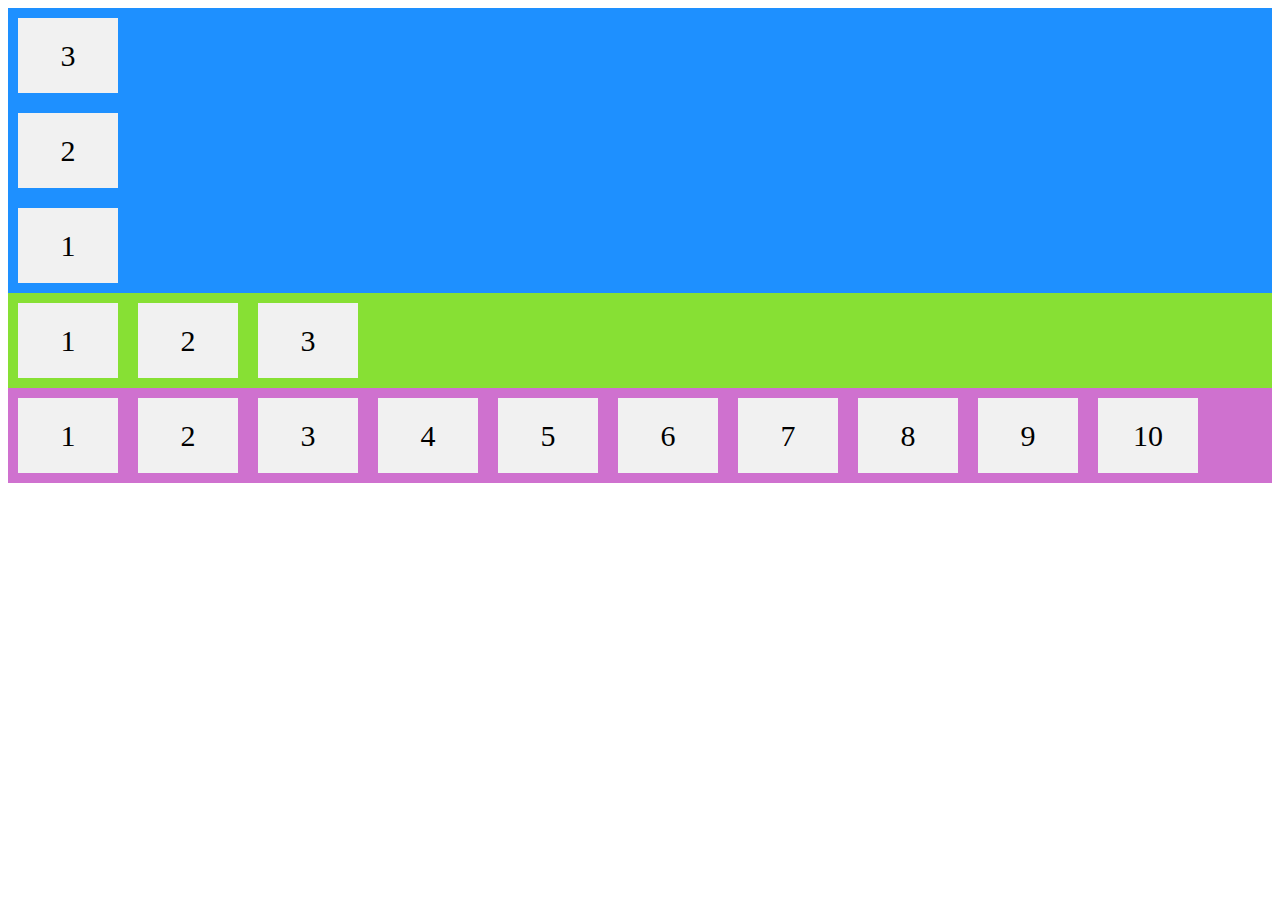
==== index.html @ bbf6e541 "flex-flow property" ====
<!DOCTYPE html>
<html lang="en">
  <head>
    <meta charset="UTF-8" />
    <meta http-equiv="X-UA-Compatible" content="IE=edge" />
    <meta name="viewport" content="width=device-width, initial-scale=1.0" />
    <style>
            .flex-container {
                display: flex;
                flex-direction: column-reverse;
                background-color: DodgerBlue;
            }
            .flex-container > div {
                background-color: #f1f1f1;
      width: 100px;
      margin: 10px;
      text-align: center;
      line-height: 75px;
      font-size: 30px;
            }
            .flex {
                display: flex;
                flex-wrap: wrap-reverse;
                background-color: rgb(135, 224, 52);
            }
            .flex > div {
                background-color: #f1f1f1;
      width: 100px;
      margin: 10px;
      text-align: center;
      line-height: 75px;
      font-size: 30px;
            }
            .flex1 {
                display: flex;
                flex-flow: wrap row;
                background-color: rgb(207, 113, 207);
            }
            .flex1 > div {
                background-color: #f1f1f1;
      width: 100px;
      margin: 10px;
      text-align: center;
      line-height: 75px;
      font-size: 30px;
            }
    </style>
  </head>
  <body>
    <div class="flex-container">
      <div>1</div>
      <div>2</div>
      <div>3</div>
    </div>

    <div class="flex">
      <div>1</div>
      <div>2</div>
      <div>3</div>
    </div>
    <div class="flex1">
        <div>1</div>
        <div>2</div>
        <div>3</div>
        <div>4</div>
        <div>5</div>
        <div>6</div>
        <div>7</div>
        <div>8</div>
        <div>9</div>
        <div>10</div>
      </div>
  </body>
</html>
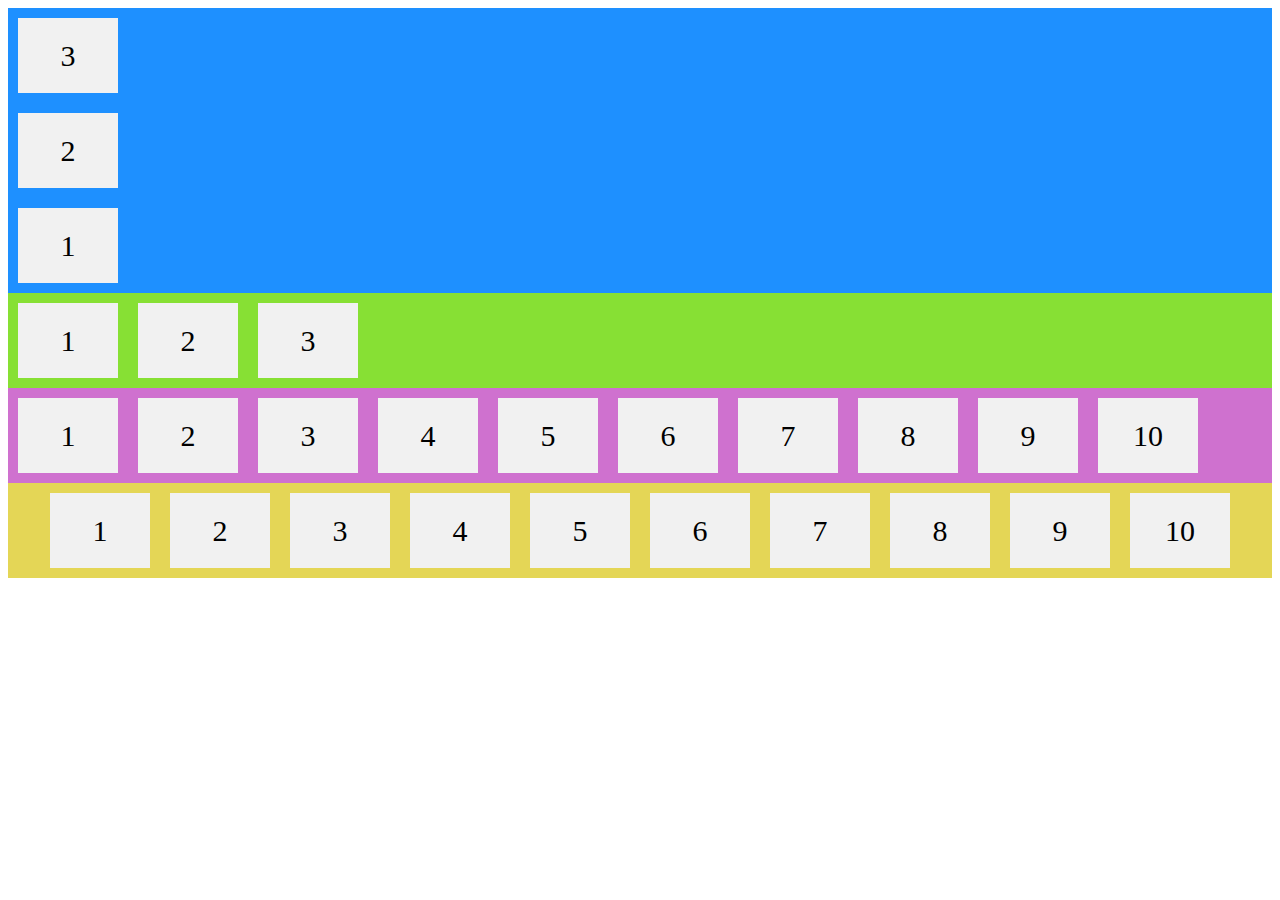
==== commit 2c0ff526: "justify-content" ====
--- a/index.html
+++ b/index.html
@@ -5,47 +5,69 @@
     <meta http-equiv="X-UA-Compatible" content="IE=edge" />
     <meta name="viewport" content="width=device-width, initial-scale=1.0" />
     <style>
-            .flex-container {
-                display: flex;
-                flex-direction: column-reverse;
-                background-color: DodgerBlue;
-            }
-            .flex-container > div {
-                background-color: #f1f1f1;
-      width: 100px;
-      margin: 10px;
-      text-align: center;
-      line-height: 75px;
-      font-size: 30px;
-            }
-            .flex {
-                display: flex;
-                flex-wrap: wrap-reverse;
-                background-color: rgb(135, 224, 52);
-            }
-            .flex > div {
-                background-color: #f1f1f1;
-      width: 100px;
-      margin: 10px;
-      text-align: center;
-      line-height: 75px;
-      font-size: 30px;
-            }
-            .flex1 {
-                display: flex;
-                flex-flow: wrap row;
-                background-color: rgb(207, 113, 207);
-            }
-            .flex1 > div {
-                background-color: #f1f1f1;
-      width: 100px;
-      margin: 10px;
-      text-align: center;
-      line-height: 75px;
-      font-size: 30px;
-            }
+      .flex-container {
+          display: flex;
+          flex-direction: column-reverse;
+          background-color: DodgerBlue;
+      }
+
+      .flex-container>div {
+          background-color: #f1f1f1;
+          width: 100px;
+          margin: 10px;
+          text-align: center;
+          line-height: 75px;
+          font-size: 30px;
+      }
+
+      .flex {
+          display: flex;
+          flex-wrap: wrap-reverse;
+          background-color: rgb(135, 224, 52);
+      }
+
+      .flex>div {
+          background-color: #f1f1f1;
+          width: 100px;
+          margin: 10px;
+          text-align: center;
+          line-height: 75px;
+          font-size: 30px;
+      }
+
+      .flex1 {
+          display: flex;
+          flex-flow: wrap row;
+          background-color: rgb(207, 113, 207);
+      }
+
+      .flex1>div {
+          background-color: #f1f1f1;
+          width: 100px;
+          margin: 10px;
+          text-align: center;
+          line-height: 75px;
+          font-size: 30px;
+      }
+
+      .flex2 {
+          display: flex;
+          flex-flow: wrap row;
+          justify-content: center;
+          background-color: rgb(228, 214, 86);
+      }
+
+      .flex2>div {
+          background-color: #f1f1f1;
+          width: 100px;
+          margin: 10px;
+          text-align: center;
+          line-height: 75px;
+          font-size: 30px;
+      }
     </style>
   </head>
+
   <body>
     <div class="flex-container">
       <div>1</div>
@@ -59,16 +81,28 @@
       <div>3</div>
     </div>
     <div class="flex1">
-        <div>1</div>
-        <div>2</div>
-        <div>3</div>
-        <div>4</div>
-        <div>5</div>
-        <div>6</div>
-        <div>7</div>
-        <div>8</div>
-        <div>9</div>
-        <div>10</div>
-      </div>
+      <div>1</div>
+      <div>2</div>
+      <div>3</div>
+      <div>4</div>
+      <div>5</div>
+      <div>6</div>
+      <div>7</div>
+      <div>8</div>
+      <div>9</div>
+      <div>10</div>
+    </div>
+    <div class="flex2">
+      <div>1</div>
+      <div>2</div>
+      <div>3</div>
+      <div>4</div>
+      <div>5</div>
+      <div>6</div>
+      <div>7</div>
+      <div>8</div>
+      <div>9</div>
+      <div>10</div>
+    </div>
   </body>
 </html>
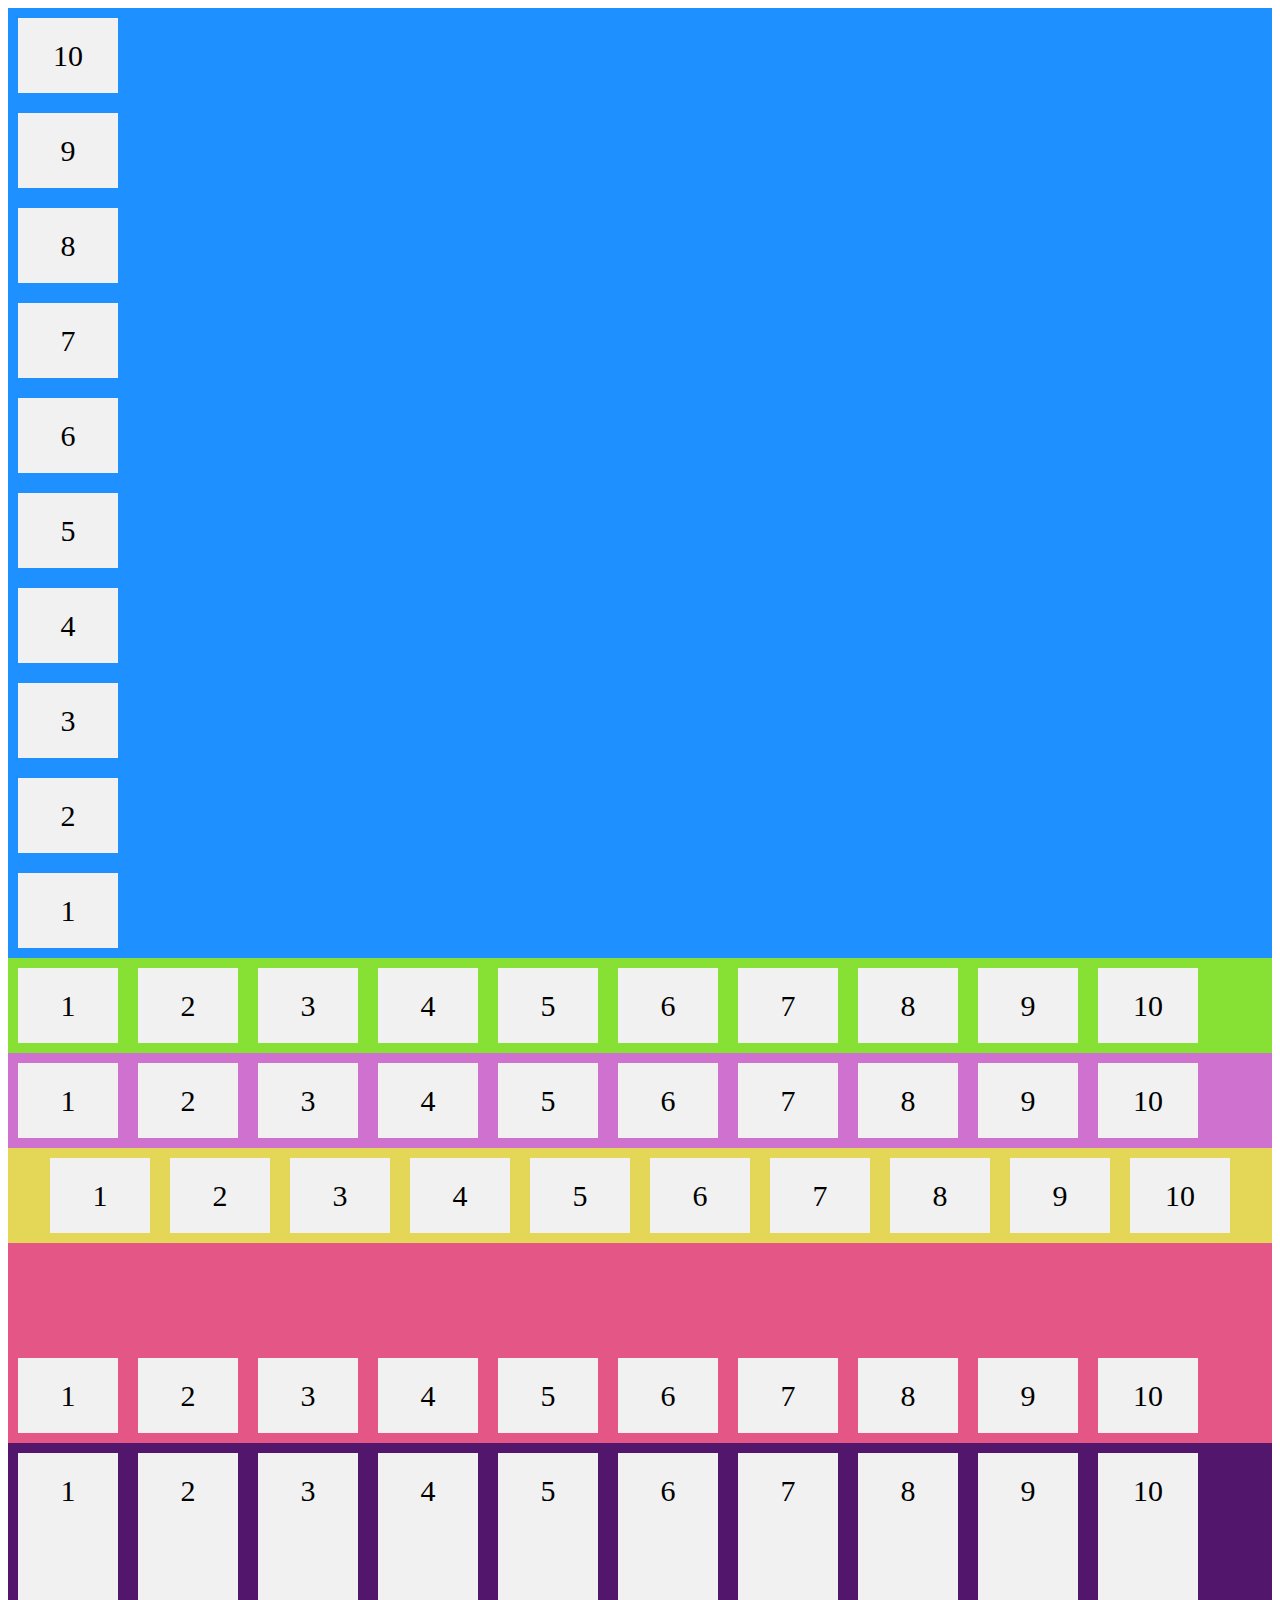
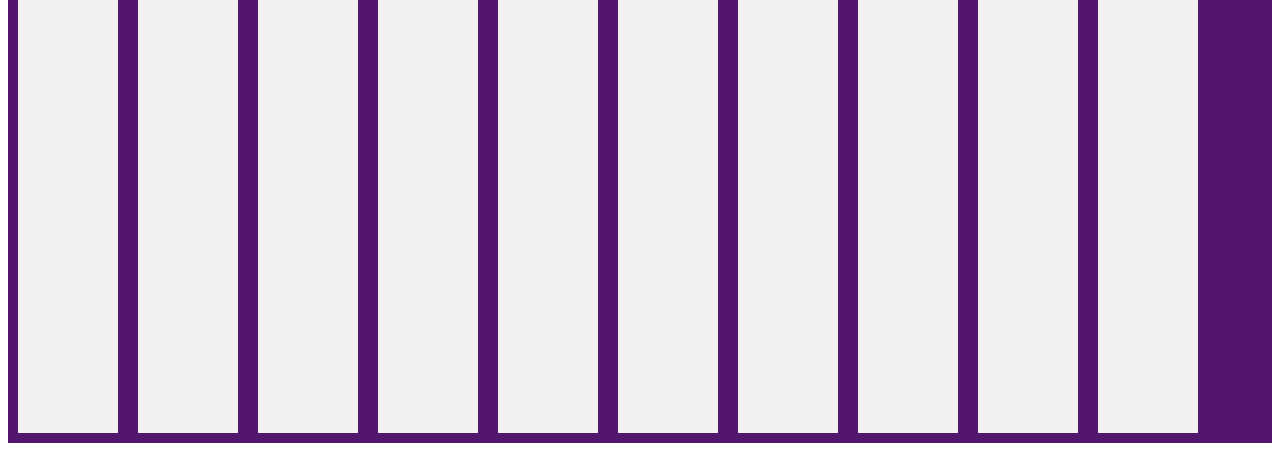
==== commit 9b642bcb: "stretch in flex4" ====
--- a/index.html
+++ b/index.html
@@ -52,12 +52,42 @@
 
       .flex2 {
           display: flex;
-          flex-flow: wrap row;
           justify-content: center;
           background-color: rgb(228, 214, 86);
       }
 
       .flex2>div {
+          background-color: #f1f1f1;
+          width: 100px;
+          margin: 10px;
+          text-align: center;
+          line-height: 75px;
+          font-size: 30px;
+      }
+
+      .flex3 {
+          display: flex;
+          height: 200px;
+          align-items: flex-end;
+          background-color: rgb(228, 86, 133);
+      }
+
+      .flex3>div {
+          background-color: #f1f1f1;
+          width: 100px;
+          margin: 10px;
+          text-align: center;
+          line-height: 75px;
+          font-size: 30px;
+      }
+      .flex4 {
+          display: flex;
+          height: 600px;
+          align-content: stretch;
+          background-color: rgb(82, 23, 109);
+      }
+
+      .flex4>div {
           background-color: #f1f1f1;
           width: 100px;
           margin: 10px;
@@ -73,12 +103,26 @@
       <div>1</div>
       <div>2</div>
       <div>3</div>
+      <div>4</div>
+      <div>5</div>
+      <div>6</div>
+      <div>7</div>
+      <div>8</div>
+      <div>9</div>
+      <div>10</div>
     </div>
 
     <div class="flex">
       <div>1</div>
       <div>2</div>
       <div>3</div>
+      <div>4</div>
+      <div>5</div>
+      <div>6</div>
+      <div>7</div>
+      <div>8</div>
+      <div>9</div>
+      <div>10</div>
     </div>
     <div class="flex1">
       <div>1</div>
@@ -104,5 +148,29 @@
       <div>9</div>
       <div>10</div>
     </div>
+    <div class="flex3">
+      <div>1</div>
+      <div>2</div>
+      <div>3</div>
+      <div>4</div>
+      <div>5</div>
+      <div>6</div>
+      <div>7</div>
+      <div>8</div>
+      <div>9</div>
+      <div>10</div>
+    </div>
+    <div class="flex4">
+      <div>1</div>
+      <div>2</div>
+      <div>3</div>
+      <div>4</div>
+      <div>5</div>
+      <div>6</div>
+      <div>7</div>
+      <div>8</div>
+      <div>9</div>
+      <div>10</div>
+    </div>
   </body>
 </html>
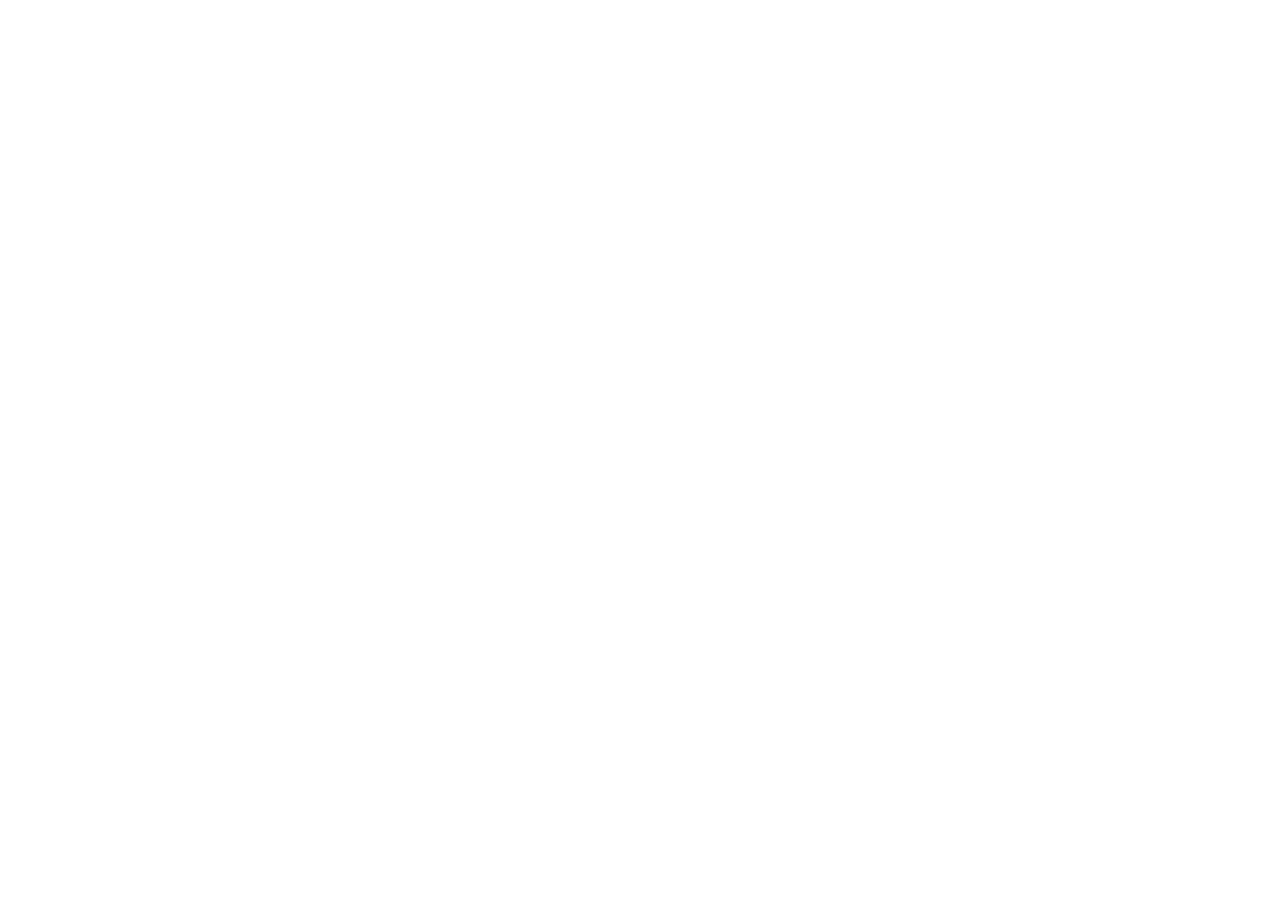
==== commit 21f5063d: "update" ====
--- a/index.html
+++ b/index.html
@@ -1,176 +1,12 @@
 <!DOCTYPE html>
 <html lang="en">
-  <head>
-    <meta charset="UTF-8" />
-    <meta http-equiv="X-UA-Compatible" content="IE=edge" />
-    <meta name="viewport" content="width=device-width, initial-scale=1.0" />
-    <style>
-      .flex-container {
-          display: flex;
-          flex-direction: column-reverse;
-          background-color: DodgerBlue;
-      }
-
-      .flex-container>div {
-          background-color: #f1f1f1;
-          width: 100px;
-          margin: 10px;
-          text-align: center;
-          line-height: 75px;
-          font-size: 30px;
-      }
-
-      .flex {
-          display: flex;
-          flex-wrap: wrap-reverse;
-          background-color: rgb(135, 224, 52);
-      }
-
-      .flex>div {
-          background-color: #f1f1f1;
-          width: 100px;
-          margin: 10px;
-          text-align: center;
-          line-height: 75px;
-          font-size: 30px;
-      }
-
-      .flex1 {
-          display: flex;
-          flex-flow: wrap row;
-          background-color: rgb(207, 113, 207);
-      }
-
-      .flex1>div {
-          background-color: #f1f1f1;
-          width: 100px;
-          margin: 10px;
-          text-align: center;
-          line-height: 75px;
-          font-size: 30px;
-      }
-
-      .flex2 {
-          display: flex;
-          justify-content: center;
-          background-color: rgb(228, 214, 86);
-      }
-
-      .flex2>div {
-          background-color: #f1f1f1;
-          width: 100px;
-          margin: 10px;
-          text-align: center;
-          line-height: 75px;
-          font-size: 30px;
-      }
-
-      .flex3 {
-          display: flex;
-          height: 200px;
-          align-items: flex-end;
-          background-color: rgb(228, 86, 133);
-      }
-
-      .flex3>div {
-          background-color: #f1f1f1;
-          width: 100px;
-          margin: 10px;
-          text-align: center;
-          line-height: 75px;
-          font-size: 30px;
-      }
-      .flex4 {
-          display: flex;
-          height: 600px;
-          align-content: stretch;
-          background-color: rgb(82, 23, 109);
-      }
-
-      .flex4>div {
-          background-color: #f1f1f1;
-          width: 100px;
-          margin: 10px;
-          text-align: center;
-          line-height: 75px;
-          font-size: 30px;
-      }
-    </style>
-  </head>
-
-  <body>
-    <div class="flex-container">
-      <div>1</div>
-      <div>2</div>
-      <div>3</div>
-      <div>4</div>
-      <div>5</div>
-      <div>6</div>
-      <div>7</div>
-      <div>8</div>
-      <div>9</div>
-      <div>10</div>
-    </div>
-
-    <div class="flex">
-      <div>1</div>
-      <div>2</div>
-      <div>3</div>
-      <div>4</div>
-      <div>5</div>
-      <div>6</div>
-      <div>7</div>
-      <div>8</div>
-      <div>9</div>
-      <div>10</div>
-    </div>
-    <div class="flex1">
-      <div>1</div>
-      <div>2</div>
-      <div>3</div>
-      <div>4</div>
-      <div>5</div>
-      <div>6</div>
-      <div>7</div>
-      <div>8</div>
-      <div>9</div>
-      <div>10</div>
-    </div>
-    <div class="flex2">
-      <div>1</div>
-      <div>2</div>
-      <div>3</div>
-      <div>4</div>
-      <div>5</div>
-      <div>6</div>
-      <div>7</div>
-      <div>8</div>
-      <div>9</div>
-      <div>10</div>
-    </div>
-    <div class="flex3">
-      <div>1</div>
-      <div>2</div>
-      <div>3</div>
-      <div>4</div>
-      <div>5</div>
-      <div>6</div>
-      <div>7</div>
-      <div>8</div>
-      <div>9</div>
-      <div>10</div>
-    </div>
-    <div class="flex4">
-      <div>1</div>
-      <div>2</div>
-      <div>3</div>
-      <div>4</div>
-      <div>5</div>
-      <div>6</div>
-      <div>7</div>
-      <div>8</div>
-      <div>9</div>
-      <div>10</div>
-    </div>
-  </body>
-</html>
+<head>
+  <meta charset="UTF-8">
+  <meta http-equiv="X-UA-Compatible" content="IE=edge">
+  <meta name="viewport" content="width=device-width, initial-scale=1.0">
+  <title>Document</title>
+</head>
+<body>
+  
+</body>
+</html>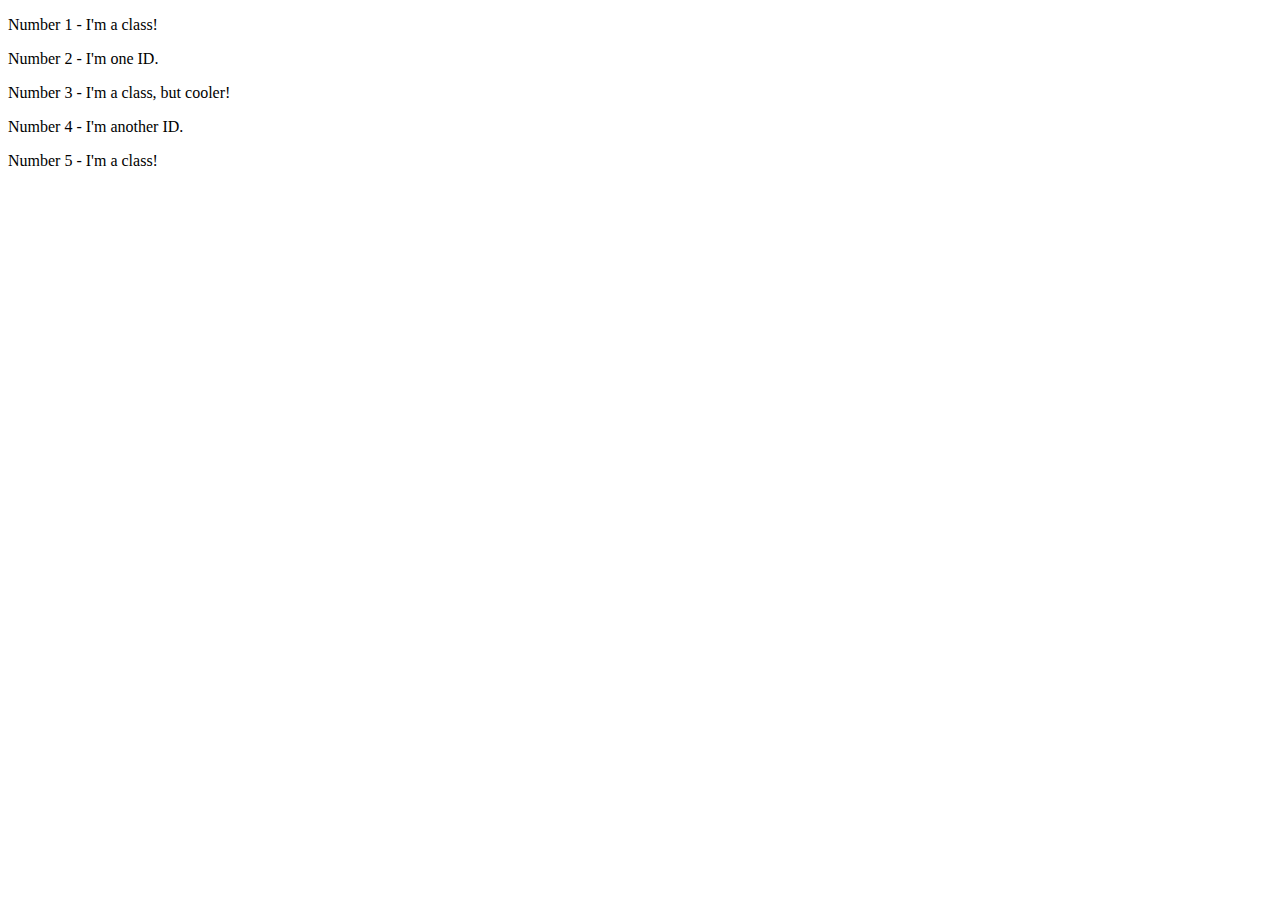
==== commit 800d1caa: "update" ====
--- a/index.html
+++ b/index.html
@@ -1,12 +1,17 @@
 <!DOCTYPE html>
 <html lang="en">
-<head>
-  <meta charset="UTF-8">
-  <meta http-equiv="X-UA-Compatible" content="IE=edge">
-  <meta name="viewport" content="width=device-width, initial-scale=1.0">
-  <title>Document</title>
-</head>
-<body>
-  
-</body>
-</html>+  <head>
+    <meta charset="UTF-8" />
+    <meta http-equiv="X-UA-Compatible" content="IE=edge" />
+    <meta name="viewport" content="width=device-width, initial-scale=1.0" />
+    <title>Class and ID Selectors</title>
+    <link rel="stylesheet" href="style.css" />
+  </head>
+  <body>
+    <p class="pink">Number 1 - I'm a class!</p>
+    <div id="two">Number 2 - I'm one ID.</div>
+    <p class="pink">Number 3 - I'm a class, but cooler!</p>
+    <div id="four">Number 4 - I'm another ID.</div>
+    <p class="pink">Number 5 - I'm a class!</p>
+  </body>
+</html>
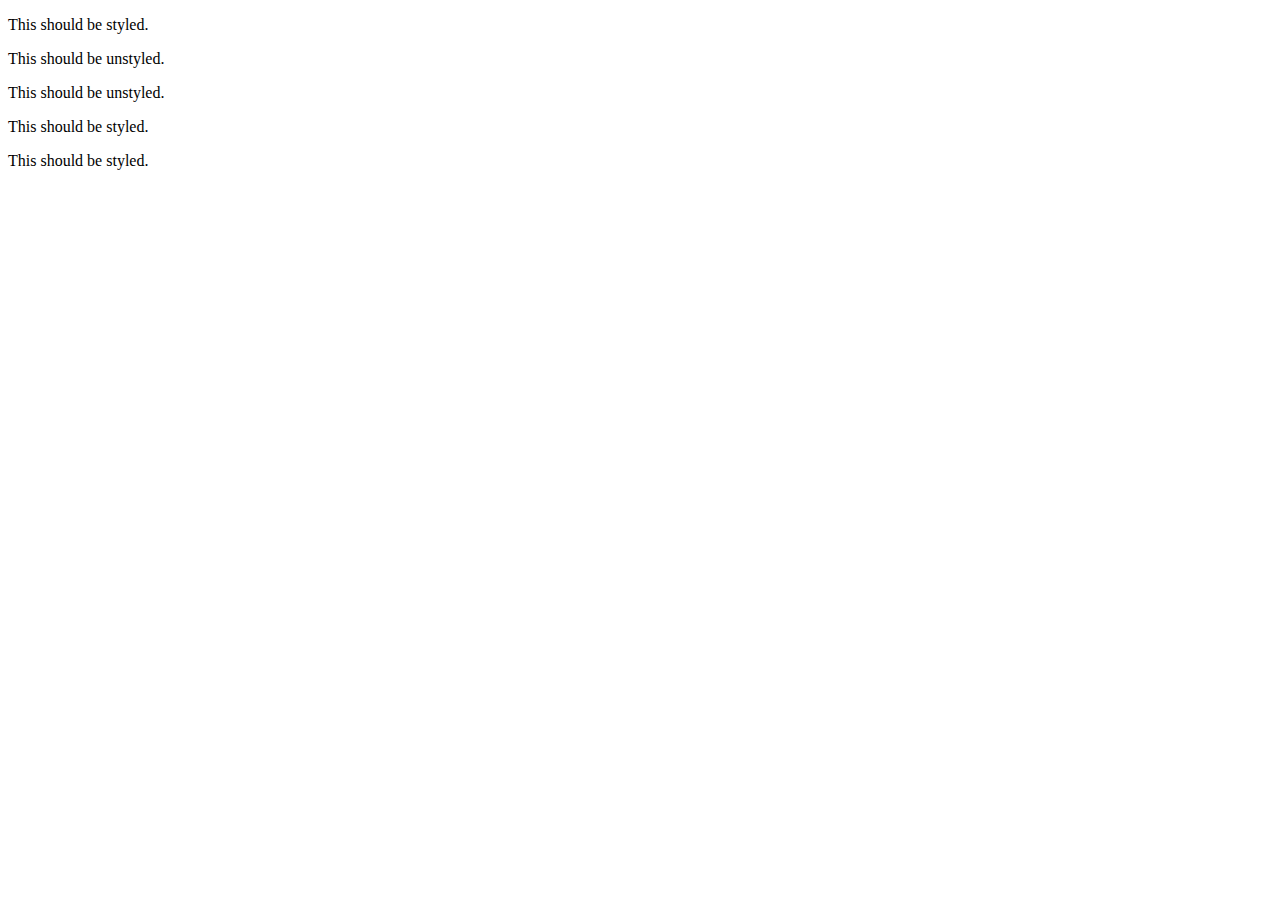
==== commit 02eb8e9a: "combinator" ====
--- a/index.html
+++ b/index.html
@@ -1,17 +1,21 @@
 <!DOCTYPE html>
 <html lang="en">
   <head>
-    <meta charset="UTF-8" />
-    <meta http-equiv="X-UA-Compatible" content="IE=edge" />
-    <meta name="viewport" content="width=device-width, initial-scale=1.0" />
-    <title>Class and ID Selectors</title>
-    <link rel="stylesheet" href="style.css" />
+    <meta charset="UTF-8">
+    <meta http-equiv="X-UA-Compatible" content="IE=edge">
+    <meta name="viewport" content="width=device-width, initial-scale=1.0">
+    <title>Descendant Combinator</title>
+    <link rel="stylesheet" href="style.css">
   </head>
   <body>
-    <p class="pink">Number 1 - I'm a class!</p>
-    <div id="two">Number 2 - I'm one ID.</div>
-    <p class="pink">Number 3 - I'm a class, but cooler!</p>
-    <div id="four">Number 4 - I'm another ID.</div>
-    <p class="pink">Number 5 - I'm a class!</p>
+    <div class="container">
+      <p class="text">This should be styled.</p>
+    </div>
+    <p class="text">This should be unstyled.</p>
+    <p class="text">This should be unstyled.</p>
+    <div class="container">
+      <p class="text">This should be styled.</p>
+      <p class="text">This should be styled.</p>
+    </div>
   </body>
 </html>
--- a/style.css
+++ b/style.css
@@ -0,0 +1,6 @@
+.containter .text{
+    background-color: yellow;
+    color: red;
+    font-size: 20px;
+    text-align: center;
+}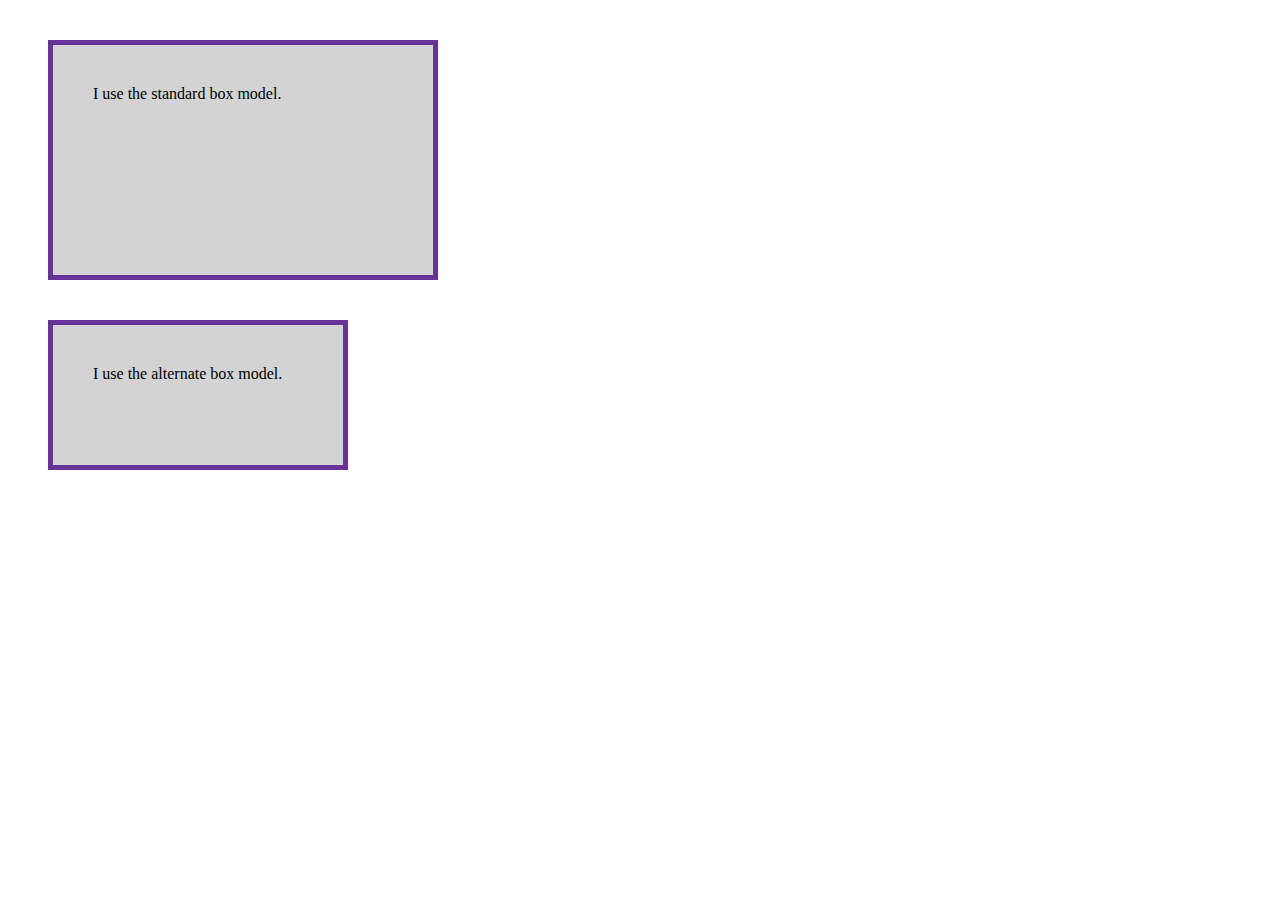
==== commit d4f3eb8d: "alternative box modal" ====
--- a/index.html
+++ b/index.html
@@ -1,21 +1,37 @@
 <!DOCTYPE html>
+<html lang="en">
+  <head>
+    <meta charset="UTF-8" />
+    <meta http-equiv="X-UA-Compatible" content="IE=edge" />
+    <meta name="viewport" content="width=device-width, initial-scale=1.0" />
+    <title>Document</title>
+    <link rel="stylesheet" href="style.css">
+  </head>
+  <body>
+    <div class="box">I use the standard box model.</div>
+    <div class="box alternate">I use the alternate box model.</div>
+  </body>
+</html>
+
+<!-- <!DOCTYPE html>
 <html lang="en">
   <head>
     <meta charset="UTF-8">
     <meta http-equiv="X-UA-Compatible" content="IE=edge">
     <meta name="viewport" content="width=device-width, initial-scale=1.0">
-    <title>Descendant Combinator</title>
+    <title>Fix the Cascade</title>
     <link rel="stylesheet" href="style.css">
   </head>
   <body>
-    <div class="container">
-      <p class="text">This should be styled.</p>
-    </div>
-    <p class="text">This should be unstyled.</p>
-    <p class="text">This should be unstyled.</p>
-    <div class="container">
-      <p class="text">This should be styled.</p>
-      <p class="text">This should be styled.</p>
+    <p class="para">I'm just a paragraph with red text!</p>
+    <p class="small-para">I'm a smaller paragraph, also with red text!</p>
+
+    <button id="confirm-button" class="button confirm">Confirm</button>
+    <button id="cancel-button" class="button cancel">Cancel</button>
+
+    <div class="text">I'm a div with green text!</div>
+    <div class="text">I'm a div with green text and a child div!
+      <div class="text child">I'm a smaller child div with red text.</div>
     </div>
   </body>
-</html>
+</html> -->
--- a/style.css
+++ b/style.css
@@ -1,6 +1,48 @@
-.containter .text{
-    background-color: yellow;
-    color: red;
-    font-size: 20px;
-    text-align: center;
-}+.box {
+  border: 5px solid rebeccapurple;
+  background-color: lightgray;
+  padding: 40px;
+  margin: 40px;
+  width: 300px;
+  height: 150px;
+}
+
+.alternate {
+  box-sizing: border-box;
+}
+    
+
+/* .para,
+.small-para {
+  color: hsl(0, 100%, 50%);
+}
+
+.para {
+    font-size: 22px;
+  }
+
+.small-para {
+  font-size: 14px;
+}
+
+.button.confirm {
+  background: green;
+  color: white;
+  font-weight: bold;
+} 
+
+.button {
+  background-color: rgb(255, 255, 255);
+  color: rgb(0, 0, 0);
+  font-size: 20px;
+}
+
+.child {
+  color: red;
+  font-size: 14px;
+}
+
+div.text {
+  color: green;
+  font-size: 22px;
+} */--- a/style.css
+++ b/style.css
@@ -1,6 +1,48 @@
-.containter .text{
-    background-color: yellow;
-    color: red;
-    font-size: 20px;
-    text-align: center;
-}+.box {
+  border: 5px solid rebeccapurple;
+  background-color: lightgray;
+  padding: 40px;
+  margin: 40px;
+  width: 300px;
+  height: 150px;
+}
+
+.alternate {
+  box-sizing: border-box;
+}
+    
+
+/* .para,
+.small-para {
+  color: hsl(0, 100%, 50%);
+}
+
+.para {
+    font-size: 22px;
+  }
+
+.small-para {
+  font-size: 14px;
+}
+
+.button.confirm {
+  background: green;
+  color: white;
+  font-weight: bold;
+} 
+
+.button {
+  background-color: rgb(255, 255, 255);
+  color: rgb(0, 0, 0);
+  font-size: 20px;
+}
+
+.child {
+  color: red;
+  font-size: 14px;
+}
+
+div.text {
+  color: green;
+  font-size: 22px;
+} */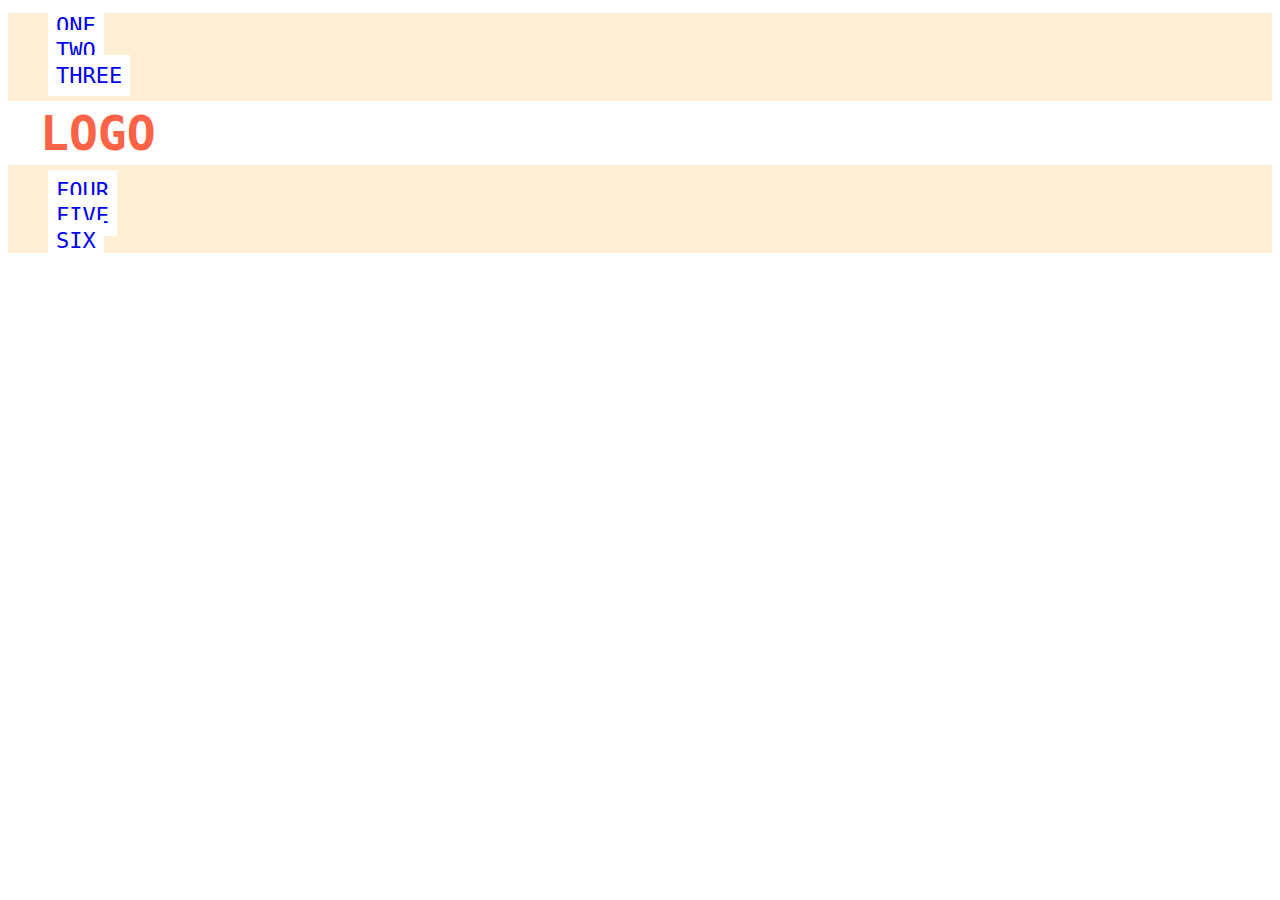
==== commit 27d62e8f: "css challenge - flexbox" ====
--- a/index.html
+++ b/index.html
@@ -4,12 +4,27 @@
     <meta charset="UTF-8" />
     <meta http-equiv="X-UA-Compatible" content="IE=edge" />
     <meta name="viewport" content="width=device-width, initial-scale=1.0" />
-    <title>Document</title>
-    <link rel="stylesheet" href="style.css">
+    <title>Flex Header</title>
+    <link rel="stylesheet" href="style.css" />
   </head>
   <body>
-    <div class="box">I use the standard box model.</div>
-    <div class="box alternate">I use the alternate box model.</div>
+    <div class="header">
+      <div class="left-links">
+        <ul>
+          <li><a href="#">ONE</a></li>
+          <li><a href="#">TWO</a></li>
+          <li><a href="#">THREE</a></li>
+        </ul>
+      </div>
+      <div class="logo">LOGO</div>
+      <div class="right-links">
+        <ul>
+          <li><a href="#">FOUR</a></li>
+          <li><a href="#">FIVE</a></li>
+          <li><a href="#">SIX</a></li>
+        </ul>
+      </div>
+    </div>
   </body>
 </html>
 
--- a/style.css
+++ b/style.css
@@ -1,4 +1,93 @@
-.box {
+.header  {
+  font-family: monospace;
+  background: papayawhip;
+}
+
+.logo {
+  font-size: 48px;
+  font-weight: 900;
+  color: tomato;
+  background: white;
+  padding: 4px 32px;
+}
+
+ul {
+  list-style-type: none;
+}
+
+a {
+  font-size: 22px;
+  background: white;
+  padding: 8px;
+  text-decoration: none;
+}
+
+/* body {
+  background: #eee;
+  font-family: sans-serif;
+}
+
+.card {
+  width: 400px;
+  background: #fff;
+  margin: 16px auto;
+  padding: 8px;
+}
+
+.title {
+  background: #e3f4ff;
+  margin-top: 0;
+  margin-bottom: 8px;
+  font-size: 16px;
+  padding: 8px;
+}
+
+.content {
+  background: #e3f4ff;
+  margin-bottom: 8px;
+  padding: 16px 8px;
+}
+
+.button-container {
+  background: #e3f4ff;
+  text-align: center;
+  padding:8px;
+}
+
+button {
+  background: white;
+  border: 1px solid #eee;
+  padding: 8px 24px;
+  margin: 0 auto;
+} */
+
+/* body {
+  max-width: 600px;
+  margin: 0 auto;
+}
+
+.one {
+  background: pink;
+  border: 3px solid blue;
+  padding: 32px;
+  margin: 12px;
+}
+
+.two {
+  background: lightblue;
+  border: 3px solid purple;
+  margin-bottom: 48px;
+}
+
+.three {
+  background: peachpuff;
+  border: 3px solid brown;
+  width: 200px;
+  padding: 32px;
+  margin-left: auto;
+} */
+
+/* .box {
   border: 5px solid rebeccapurple;
   background-color: lightgray;
   padding: 40px;
@@ -9,7 +98,9 @@
 
 .alternate {
   box-sizing: border-box;
-}
+  width: 300px;
+  height: 150px;
+} */
     
 
 /* .para,
--- a/style.css
+++ b/style.css
@@ -1,4 +1,93 @@
-.box {
+.header  {
+  font-family: monospace;
+  background: papayawhip;
+}
+
+.logo {
+  font-size: 48px;
+  font-weight: 900;
+  color: tomato;
+  background: white;
+  padding: 4px 32px;
+}
+
+ul {
+  list-style-type: none;
+}
+
+a {
+  font-size: 22px;
+  background: white;
+  padding: 8px;
+  text-decoration: none;
+}
+
+/* body {
+  background: #eee;
+  font-family: sans-serif;
+}
+
+.card {
+  width: 400px;
+  background: #fff;
+  margin: 16px auto;
+  padding: 8px;
+}
+
+.title {
+  background: #e3f4ff;
+  margin-top: 0;
+  margin-bottom: 8px;
+  font-size: 16px;
+  padding: 8px;
+}
+
+.content {
+  background: #e3f4ff;
+  margin-bottom: 8px;
+  padding: 16px 8px;
+}
+
+.button-container {
+  background: #e3f4ff;
+  text-align: center;
+  padding:8px;
+}
+
+button {
+  background: white;
+  border: 1px solid #eee;
+  padding: 8px 24px;
+  margin: 0 auto;
+} */
+
+/* body {
+  max-width: 600px;
+  margin: 0 auto;
+}
+
+.one {
+  background: pink;
+  border: 3px solid blue;
+  padding: 32px;
+  margin: 12px;
+}
+
+.two {
+  background: lightblue;
+  border: 3px solid purple;
+  margin-bottom: 48px;
+}
+
+.three {
+  background: peachpuff;
+  border: 3px solid brown;
+  width: 200px;
+  padding: 32px;
+  margin-left: auto;
+} */
+
+/* .box {
   border: 5px solid rebeccapurple;
   background-color: lightgray;
   padding: 40px;
@@ -9,7 +98,9 @@
 
 .alternate {
   box-sizing: border-box;
-}
+  width: 300px;
+  height: 150px;
+} */
     
 
 /* .para,
